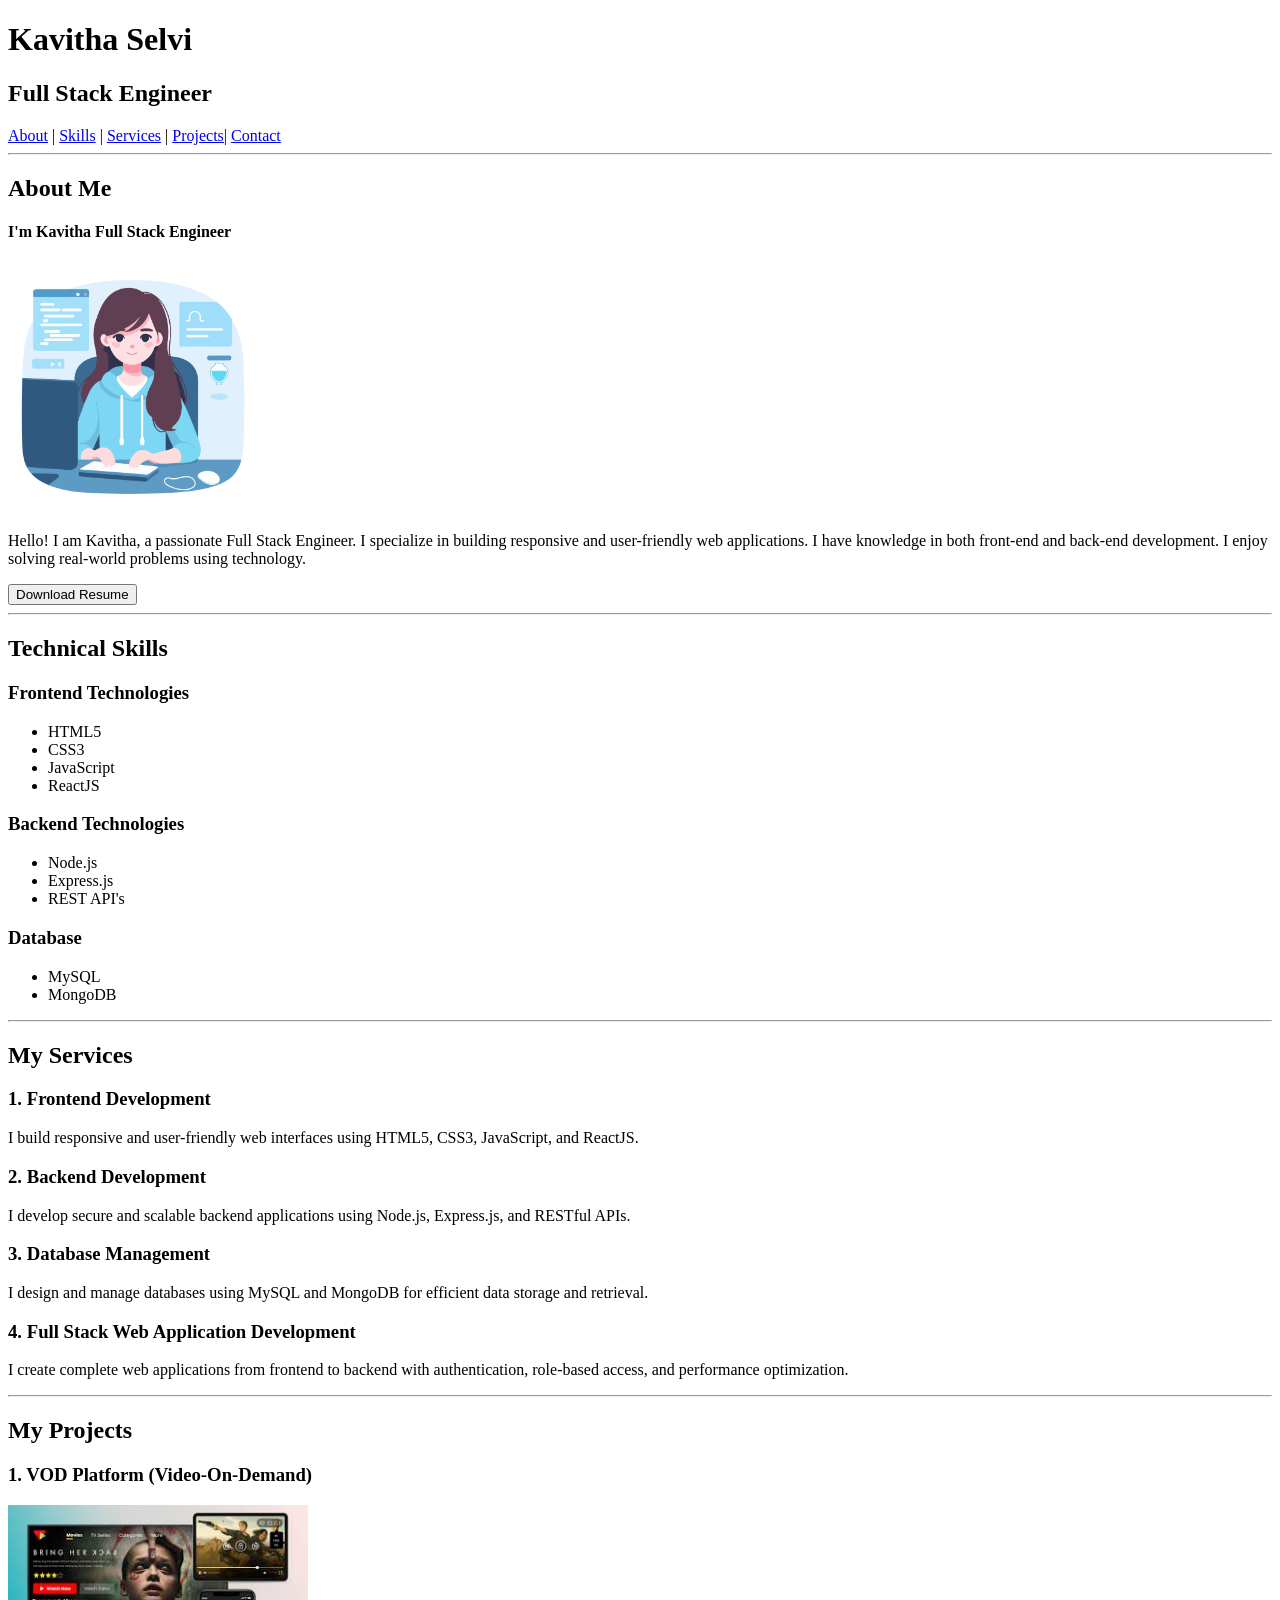
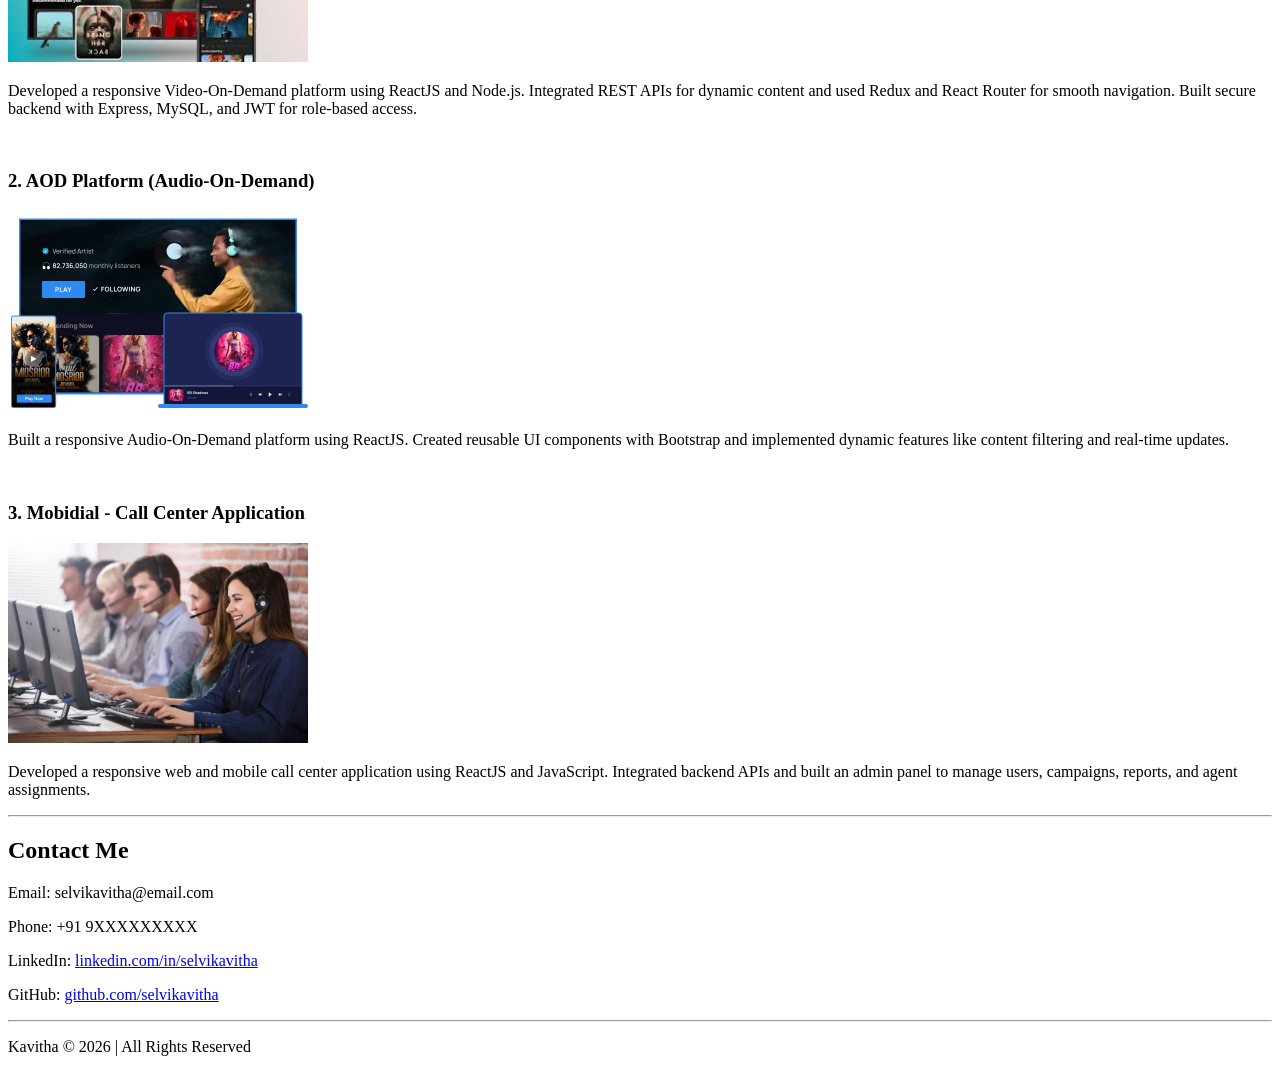
==== index.html @ 1e794f20 "first commit" ====
<!doctype html>
<html lang="en">

<head>
    <meta charset="UTF-8" />
    <meta name="viewport" content="width=device-width, initial-scale=1.0" />
    <title>Kavitha-Portfolio</title>
</head>

<body>
    <!-- Header section -->
    <header>
        <h1>Kavitha Selvi</h1>
        <h2>Full Stack Engineer</h2>
        <!-- navigation -->
        <nav>
            <a href="about.html">About</a> |
            <a href="skills.html">Skills</a> |
            <a href="services.html">Services</a> |
            <a href="projects.html">Projects</a>|
            <a href="contact.html">Contact</a>
        </nav>
    </header>
    <hr>
    <!-- Header section-->

    <!-- About Section -->
    <section id="about">

        <h2>About Me</h2>
        <h4>I'm Kavitha Full Stack Engineer</h4>
       <img src="images/profile_1.png" alt="profile" height="250px" width="250px" />
        <p>
            Hello! I am Kavitha, a passionate Full Stack Engineer. I specialize in
            building responsive and user-friendly web applications. I have
            knowledge in both front-end and back-end development. I enjoy solving
            real-world problems using technology.
        </p>

        <button>Download Resume</button>
        <br>


    </section>
    <hr>
    <!-- About Section -->

    <!-- Skills Section -->
    <section id="skills">
        <h2>Technical Skills</h2>
        <h3>Frontend Technologies</h3>
        <ul>
            <li>HTML5</li>
            <li>CSS3</li>
            <li>JavaScript</li>
            <li>ReactJS</li>
        </ul>
        <h3>Backend Technologies</h3>
        <ul>
            <li>Node.js</li>
            <li>Express.js</li>
            <li>REST API's</li>
        </ul>
        <h3>Database</h3>
        <ul>
            <li>MySQL</li>
            <li>MongoDB</li>
        </ul>
    </section>
    <hr>
    <!-- Skills Section -->
    <!-- Services Section -->
    <section id="services">
        <h2>My Services</h2>
        <article>
            <h3>1. Frontend Development</h3>
            <p>
                I build responsive and user-friendly web interfaces using
                HTML5, CSS3, JavaScript, and ReactJS.
            </p>
        </article>
       
        <article>
            <h3>2. Backend Development</h3>
            <p>
                I develop secure and scalable backend applications using
                Node.js, Express.js, and RESTful APIs.
            </p>
        </article>
       
        <article>
            <h3>3. Database Management</h3>
            <p>
                I design and manage databases using MySQL and MongoDB
                for efficient data storage and retrieval.
            </p>
        </article>
    
        <article>
            <h3>4. Full Stack Web Application Development</h3>
            <p>
                I create complete web applications from frontend to backend
                with authentication, role-based access, and performance optimization.
            </p>
        </article>

    </section>
     <hr>
    <!-- Services Section -->

    <!-- Project Section -->
    <section id="projects">
        <h2>My Projects</h2>

        <!-- Project 1 -->
        <article>
            <h3>1. VOD Platform (Video-On-Demand)</h3>
            <img src="images/vod.jpg" alt="VOD Platform" width="300" />
            <p>
                Developed a responsive Video-On-Demand platform using ReactJS and
                Node.js. Integrated REST APIs for dynamic content and used Redux and
                React Router for smooth navigation. Built secure backend with Express,
                MySQL, and JWT for role-based access.
            </p>
        </article>

        <br>

        <!-- Project 2 -->
        <article>
            <h3>2. AOD Platform (Audio-On-Demand)</h3>
            <img src="images/aod.webp" alt="AOD Platform" width="300" />
            <p>
                Built a responsive Audio-On-Demand platform using ReactJS. Created
                reusable UI components with Bootstrap and implemented dynamic features
                like content filtering and real-time updates.
            </p>
        </article>

        <br>

        <!-- Project 3 -->
        <article>
            <h3>3. Mobidial - Call Center Application</h3>
            <img src="images/mobidial.webp" alt="Mobidial Call Center Application" width="300" />
            <p>
                Developed a responsive web and mobile call center application using
                ReactJS and JavaScript. Integrated backend APIs and built an admin
                panel to manage users, campaigns, reports, and agent assignments.
            </p>
        </article>
    </section>
    <hr>
    <!-- Project Section -->

    <!-- Contact Section -->
    <section id="contact">
        <h2>Contact Me</h2>

        <p>Email: selvikavitha@email.com</p>
        <p>Phone: +91 9XXXXXXXXX</p>
        <p>LinkedIn: <a href="#">linkedin.com/in/selvikavitha</a></p>
        <p>GitHub: <a href="#">github.com/selvikavitha</a></p>
    </section>
    <hr>
    <!-- Contact Section -->

    <!-- Footer Section -->
    <footer>
        <p> Kavitha © 2026 | All Rights Reserved </p>
    </footer>
    <!-- Footer Section -->
</body>

</html>
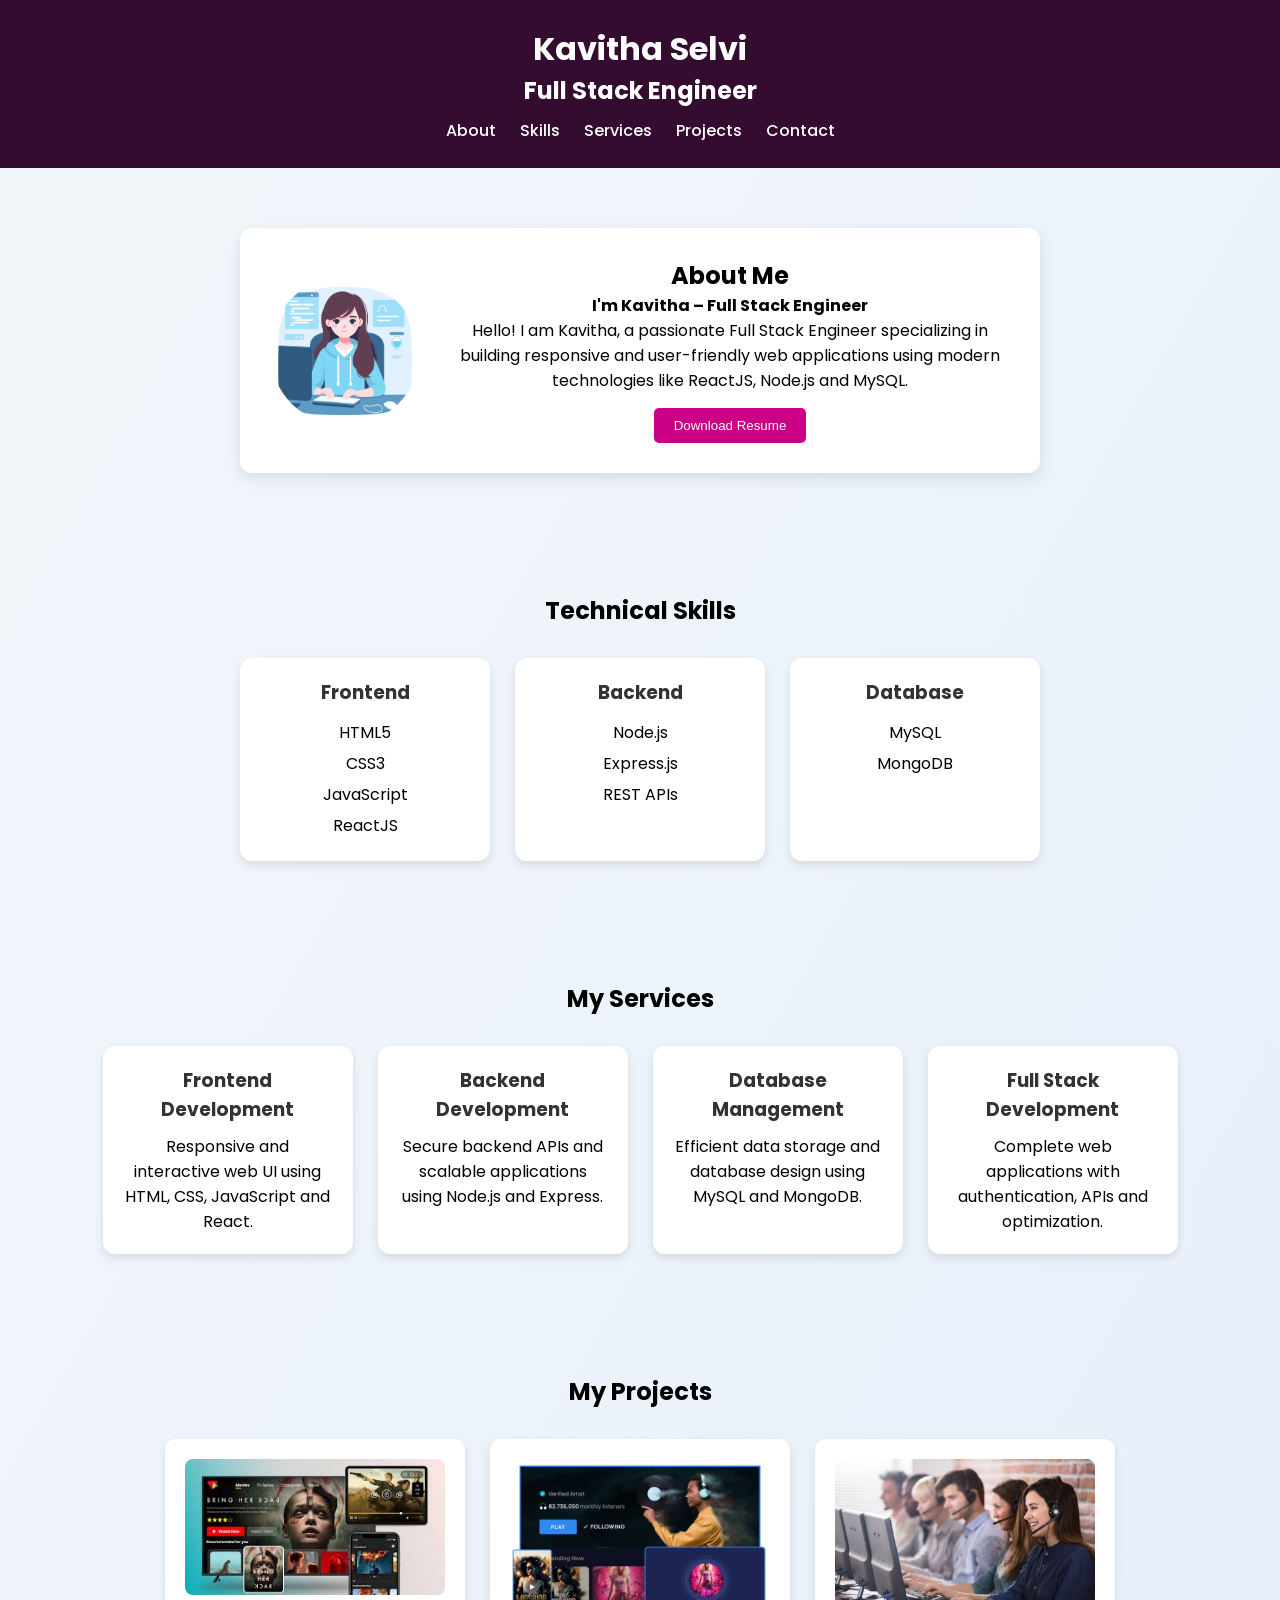
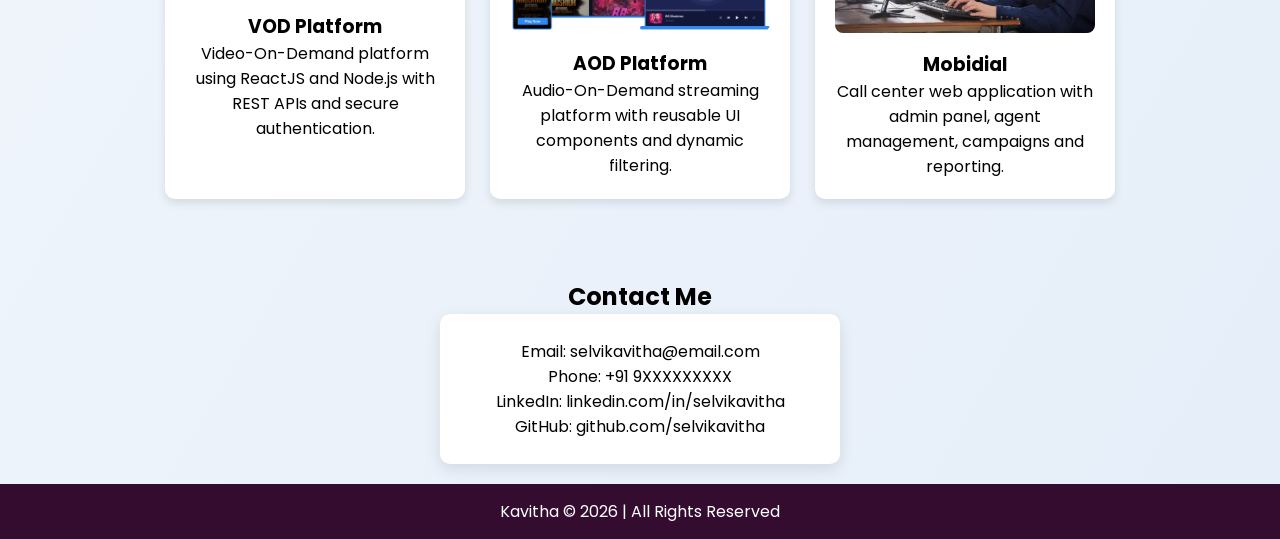
==== commit 4ae98348: "Adding CSS with Portfolio" ====
--- a/index.html
+++ b/index.html
@@ -1,175 +1,203 @@
-<!doctype html>
+<!DOCTYPE html>
 <html lang="en">
 
 <head>
-    <meta charset="UTF-8" />
-    <meta name="viewport" content="width=device-width, initial-scale=1.0" />
-    <title>Kavitha-Portfolio</title>
+    <meta charset="UTF-8">
+    <meta name="viewport" content="width=device-width, initial-scale=1.0">
+
+    <title>Kavitha Portfolio</title>
+
+    <link href="https://fonts.googleapis.com/css2?family=Poppins:wght@300;400;600&display=swap" rel="stylesheet">
+
+    <link rel="stylesheet" href="css/style.css">
 </head>
 
 <body>
-    <!-- Header section -->
+
+    <!-- HEADER -->
     <header>
+
         <h1>Kavitha Selvi</h1>
         <h2>Full Stack Engineer</h2>
-        <!-- navigation -->
+
         <nav>
-            <a href="about.html">About</a> |
-            <a href="skills.html">Skills</a> |
-            <a href="services.html">Services</a> |
-            <a href="projects.html">Projects</a>|
+            <a href="about.html">About</a>
+            <a href="#skills">Skills</a>
+            <a href="#services">Services</a>
+            <a href="projects.html">Projects</a>
             <a href="contact.html">Contact</a>
         </nav>
+
     </header>
-    <hr>
-    <!-- Header section-->
-
-    <!-- About Section -->
+
+    <!-- ABOUT -->
     <section id="about">
 
-        <h2>About Me</h2>
-        <h4>I'm Kavitha Full Stack Engineer</h4>
-       <img src="images/profile_1.png" alt="profile" height="250px" width="250px" />
-        <p>
-            Hello! I am Kavitha, a passionate Full Stack Engineer. I specialize in
-            building responsive and user-friendly web applications. I have
-            knowledge in both front-end and back-end development. I enjoy solving
-            real-world problems using technology.
-        </p>
-
-        <button>Download Resume</button>
-        <br>
-
-
-    </section>
-    <hr>
-    <!-- About Section -->
-
-    <!-- Skills Section -->
+        <div class="about-card">
+
+            <img src="images/profile_1.png" alt="Kavitha profile photo">
+
+            <div class="about-text">
+
+                <h2>About Me</h2>
+                <h4>I'm Kavitha – Full Stack Engineer</h4>
+
+                <p>
+                    Hello! I am Kavitha, a passionate Full Stack Engineer specializing in
+                    building responsive and user-friendly web applications using modern
+                    technologies like ReactJS, Node.js and MySQL.
+                </p>
+
+                <button class="btn">Download Resume</button>
+
+            </div>
+
+        </div>
+
+    </section>
+
+    <!-- SKILLS -->
     <section id="skills">
+
         <h2>Technical Skills</h2>
-        <h3>Frontend Technologies</h3>
-        <ul>
-            <li>HTML5</li>
-            <li>CSS3</li>
-            <li>JavaScript</li>
-            <li>ReactJS</li>
-        </ul>
-        <h3>Backend Technologies</h3>
-        <ul>
-            <li>Node.js</li>
-            <li>Express.js</li>
-            <li>REST API's</li>
-        </ul>
-        <h3>Database</h3>
-        <ul>
-            <li>MySQL</li>
-            <li>MongoDB</li>
-        </ul>
-    </section>
-    <hr>
-    <!-- Skills Section -->
-    <!-- Services Section -->
+
+        <div class="card-container">
+
+            <div class="card">
+                <h3>Frontend</h3>
+                <ul>
+                    <li>HTML5</li>
+                    <li>CSS3</li>
+                    <li>JavaScript</li>
+                    <li>ReactJS</li>
+                </ul>
+            </div>
+
+            <div class="card">
+                <h3>Backend</h3>
+                <ul>
+                    <li>Node.js</li>
+                    <li>Express.js</li>
+                    <li>REST APIs</li>
+                </ul>
+            </div>
+
+            <div class="card">
+                <h3>Database</h3>
+                <ul>
+                    <li>MySQL</li>
+                    <li>MongoDB</li>
+                </ul>
+            </div>
+
+        </div>
+
+    </section>
+
+    <!-- SERVICES -->
     <section id="services">
+
         <h2>My Services</h2>
-        <article>
-            <h3>1. Frontend Development</h3>
-            <p>
-                I build responsive and user-friendly web interfaces using
-                HTML5, CSS3, JavaScript, and ReactJS.
-            </p>
-        </article>
-       
-        <article>
-            <h3>2. Backend Development</h3>
-            <p>
-                I develop secure and scalable backend applications using
-                Node.js, Express.js, and RESTful APIs.
-            </p>
-        </article>
-       
-        <article>
-            <h3>3. Database Management</h3>
-            <p>
-                I design and manage databases using MySQL and MongoDB
-                for efficient data storage and retrieval.
-            </p>
-        </article>
-    
-        <article>
-            <h3>4. Full Stack Web Application Development</h3>
-            <p>
-                I create complete web applications from frontend to backend
-                with authentication, role-based access, and performance optimization.
-            </p>
-        </article>
-
-    </section>
-     <hr>
-    <!-- Services Section -->
-
-    <!-- Project Section -->
+
+        <div class="card-container">
+
+            <div class="card">
+                <h3>Frontend Development</h3>
+                <p>Responsive and interactive web UI using HTML, CSS, JavaScript and React.</p>
+            </div>
+
+            <div class="card">
+                <h3>Backend Development</h3>
+                <p>Secure backend APIs and scalable applications using Node.js and Express.</p>
+            </div>
+
+            <div class="card">
+                <h3>Database Management</h3>
+                <p>Efficient data storage and database design using MySQL and MongoDB.</p>
+            </div>
+
+            <div class="card">
+                <h3>Full Stack Development</h3>
+                <p>Complete web applications with authentication, APIs and optimization.</p>
+            </div>
+
+        </div>
+
+    </section>
+
+    <!-- PROJECTS -->
     <section id="projects">
+
         <h2>My Projects</h2>
 
-        <!-- Project 1 -->
-        <article>
-            <h3>1. VOD Platform (Video-On-Demand)</h3>
-            <img src="images/vod.jpg" alt="VOD Platform" width="300" />
-            <p>
-                Developed a responsive Video-On-Demand platform using ReactJS and
-                Node.js. Integrated REST APIs for dynamic content and used Redux and
-                React Router for smooth navigation. Built secure backend with Express,
-                MySQL, and JWT for role-based access.
-            </p>
-        </article>
-
-        <br>
-
-        <!-- Project 2 -->
-        <article>
-            <h3>2. AOD Platform (Audio-On-Demand)</h3>
-            <img src="images/aod.webp" alt="AOD Platform" width="300" />
-            <p>
-                Built a responsive Audio-On-Demand platform using ReactJS. Created
-                reusable UI components with Bootstrap and implemented dynamic features
-                like content filtering and real-time updates.
-            </p>
-        </article>
-
-        <br>
-
-        <!-- Project 3 -->
-        <article>
-            <h3>3. Mobidial - Call Center Application</h3>
-            <img src="images/mobidial.webp" alt="Mobidial Call Center Application" width="300" />
-            <p>
-                Developed a responsive web and mobile call center application using
-                ReactJS and JavaScript. Integrated backend APIs and built an admin
-                panel to manage users, campaigns, reports, and agent assignments.
-            </p>
-        </article>
-    </section>
-    <hr>
-    <!-- Project Section -->
-
-    <!-- Contact Section -->
+        <div class="card-container">
+
+            <div class="project-card">
+
+                <img src="images/vod.jpg" alt="VOD Platform">
+
+                <h3>VOD Platform</h3>
+
+                <p>
+                    Video-On-Demand platform using ReactJS and Node.js with REST APIs
+                    and secure authentication.
+                </p>
+
+            </div>
+
+            <div class="project-card">
+
+                <img src="images/aod.webp" alt="AOD Platform">
+
+                <h3>AOD Platform</h3>
+
+                <p>
+                    Audio-On-Demand streaming platform with reusable UI components
+                    and dynamic filtering.
+                </p>
+
+            </div>
+
+            <div class="project-card">
+
+                <img src="images/mobidial.webp" alt="Mobidial Application">
+
+                <h3>Mobidial</h3>
+
+                <p>
+                    Call center web application with admin panel, agent management,
+                    campaigns and reporting.
+                </p>
+
+            </div>
+
+        </div>
+
+    </section>
+
+    <!-- CONTACT -->
     <section id="contact">
+
         <h2>Contact Me</h2>
 
-        <p>Email: selvikavitha@email.com</p>
-        <p>Phone: +91 9XXXXXXXXX</p>
-        <p>LinkedIn: <a href="#">linkedin.com/in/selvikavitha</a></p>
-        <p>GitHub: <a href="#">github.com/selvikavitha</a></p>
-    </section>
-    <hr>
-    <!-- Contact Section -->
-
-    <!-- Footer Section -->
+        <div class="contact-card">
+
+            <p>Email: selvikavitha@email.com</p>
+            <p>Phone: +91 9XXXXXXXXX</p>
+            <p>LinkedIn: linkedin.com/in/selvikavitha</p>
+            <p>GitHub: github.com/selvikavitha</p>
+
+        </div>
+
+    </section>
+
+    <!-- FOOTER -->
     <footer>
-        <p> Kavitha © 2026 | All Rights Reserved </p>
+
+        <p>Kavitha © 2026 | All Rights Reserved</p>
+
     </footer>
-    <!-- Footer Section -->
+
 </body>
 
 </html>
--- a/css/style.css
+++ b/css/style.css
@@ -0,0 +1,235 @@
+*{
+margin:0;
+padding:0;
+box-sizing:border-box;
+}
+
+body{
+font-family:'Poppins',sans-serif;
+background:linear-gradient(120deg,#f3f7fb,hsl(214, 64%, 94%));
+}
+
+/* HEADER */
+
+header{
+background:#330C2F;
+color:white;
+text-align:center;
+padding:25px;
+}
+
+nav{
+margin-top:10px;
+}
+
+nav a{
+color:white;
+text-decoration:none;
+margin:10px;
+font-weight:500;
+transition:0.3s;
+}
+
+nav a:hover{
+color:#ff0099;
+}
+
+/* SECTION */
+
+section{
+padding:60px 20px;
+text-align:center;
+}
+
+/* ABOUT */
+
+.about-card{
+display:flex;
+align-items:center;
+justify-content:center;
+gap:30px;
+background:white;
+max-width:800px;
+margin:auto;
+padding:30px;
+border-radius:12px;
+box-shadow:0 5px 15px rgba(0,0,0,0.1);
+}
+
+.about-card img{
+width:150px;
+border-radius:50%;
+}
+
+/* BUTTON */
+
+.btn{
+margin-top:15px;
+padding:10px 20px;
+background:#cc0085;
+color:white;
+border:none;
+border-radius:5px;
+cursor:pointer;
+transition:0.3s;
+}
+
+.btn:hover{
+background:#be00cc;
+}
+
+/* CARD LAYOUT */
+
+.card-container{
+display:flex;
+justify-content:center;
+flex-wrap:wrap;
+gap:25px;
+margin-top:30px;
+}
+
+.card{
+    background:white;
+    padding: 20px;
+    border-radius: 12px;
+    box-shadow: 0 4px 10px rgba(0,0,0,0.1);
+    width: 250px;
+    text-align: center;
+    transition: 0.3s;
+}
+
+.card:hover{
+    transform: translateY(-8px);
+    box-shadow: 0 8px 20px rgba(0,0,0,0.2);
+}
+
+.card h3{
+    margin-bottom: 10px;
+    color: #333;
+}
+
+.card ul{
+    list-style: none;
+    padding: 0;
+}
+
+.card ul li{
+    padding: 3px 0;
+}
+
+.about-section{
+    max-width: 800px;
+    margin: auto;
+    text-align: center;
+    padding: 30px;
+}
+
+.profile-img{
+    width: 200px;
+    border-radius: 50%;
+    margin: 20px 0;
+    box-shadow: 0 5px 15px rgba(0,0,0,0.2);
+}
+
+/* PROJECT CARDS */
+
+.project-card{
+background:white;
+width:260px;
+padding:20px;
+border-radius:10px;
+box-shadow:0 5px 15px rgba(0,0,0,0.1);
+transition:0.3s;
+}
+
+.project-card img{
+width:100%;
+border-radius:8px;
+}
+
+.project-card:hover{
+transform:translateY(-8px);
+}
+/* Project Grid */
+.project-container{
+    display:flex;
+    justify-content:center;
+    gap:25px;
+    flex-wrap:wrap;
+}
+
+/* Project Card */
+.project-card{
+    width:300px;
+    background:white;
+    border-radius:10px;
+    padding:20px;
+    box-shadow:0 4px 10px rgba(0,0,0,0.1);
+    transition:0.3s;
+}
+
+/* Image */
+.project-card img{
+    width:100%;
+    border-radius:8px;
+}
+
+/* Hover Effect */
+.project-card:hover{
+    transform:translateY(-8px);
+    box-shadow:0 8px 20px rgba(0,0,0,0.2);
+}
+
+/* Title */
+.project-card h3{
+    margin-top:10px;
+}
+
+
+/* CONTACT */
+
+.contact-card{
+background:white;
+max-width:400px;
+margin:auto;
+padding:25px;
+border-radius:10px;
+box-shadow:0 5px 15px rgba(0,0,0,0.1);
+}
+
+#contact{
+    max-width:600px;
+    margin:auto;
+    padding:20px;
+}
+
+form input,
+form textarea{
+    width:100%;
+    padding:10px;
+    border:1px solid #ccc;
+    border-radius:5px;
+    font-family:Poppins;
+}
+
+button{
+    background:#cc0085;
+    color:white;
+    border:none;
+    padding:10px 20px;
+    border-radius:5px;
+    cursor:pointer;
+}
+
+button:hover{
+    background:#c027ce;
+}
+
+/* FOOTER */
+
+footer{
+background:#330C2F;
+color:white;
+text-align:center;
+padding:15px;
+}
